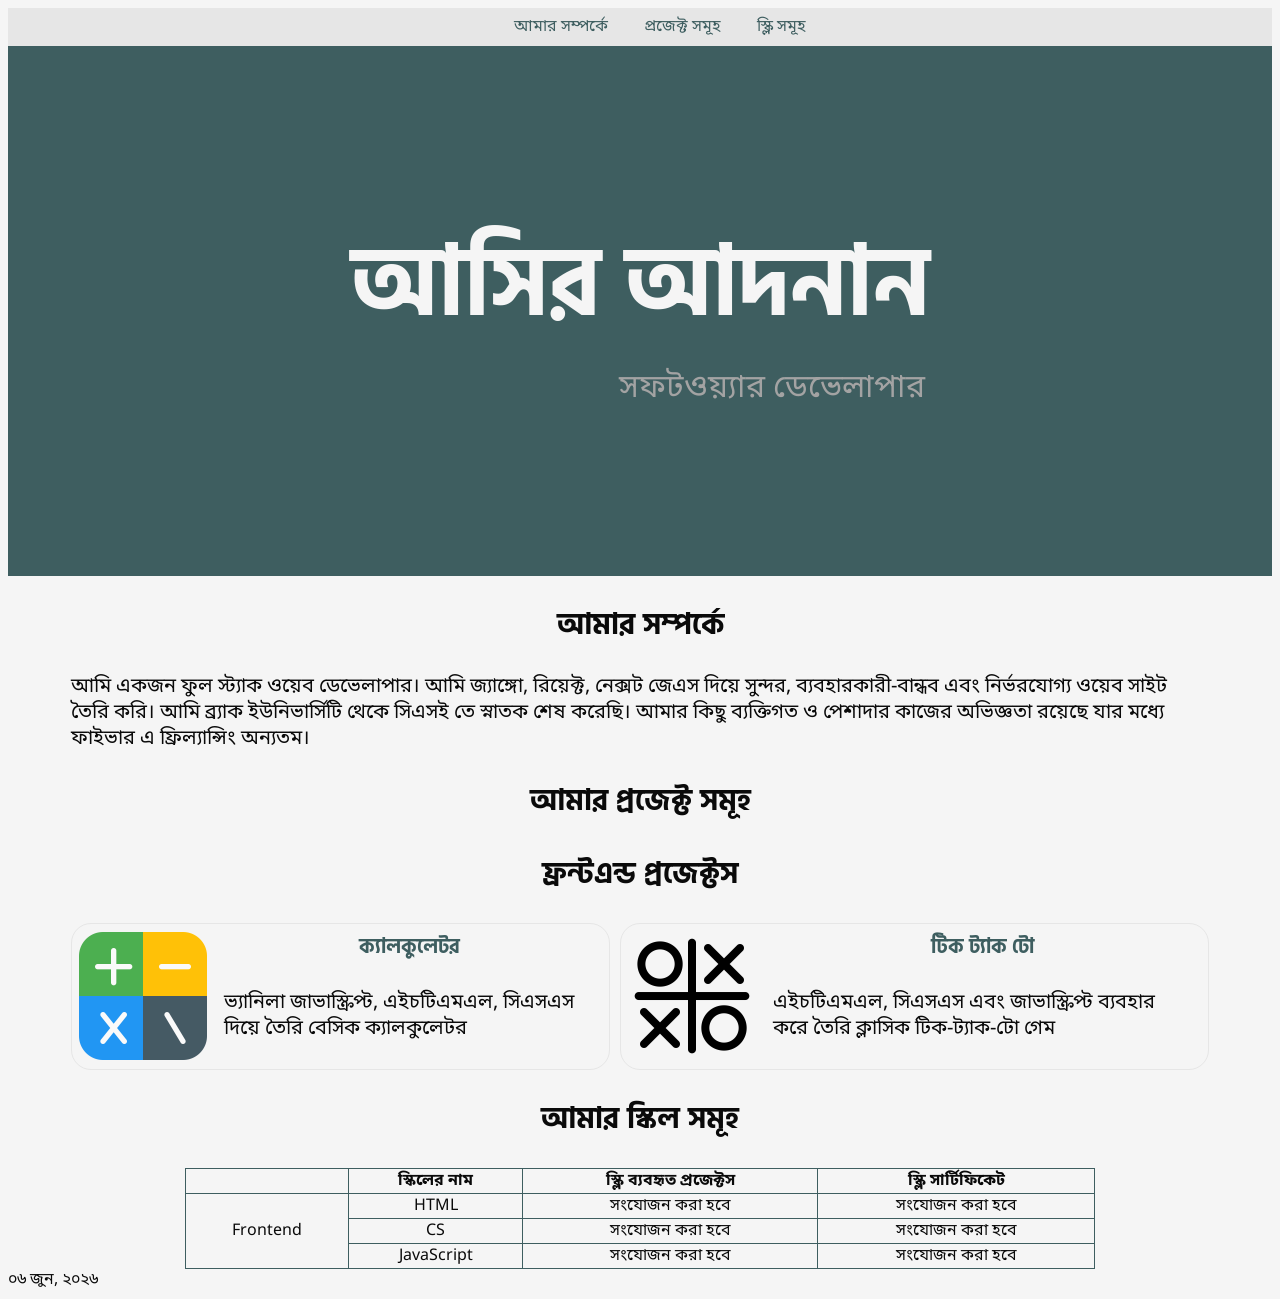
==== index.html @ ad580a31 "update navbar styles for large screens" ====
<html lang="bn-BD">

<head>
    <meta charset="UTF-8">
    <meta name="viewport" content="width=device-width, initial-scale=1.0">
    <title>আসির আদনান</title>
    <link rel="icon" type="image" href="/images/favicon.svg">
    <link rel="stylesheet" href="styles.css">
</head>

<body>
    <nav>
        <ul>
            <!-- <li><a href="personal.html">ব্যক্তিগত জীবন</a></li> -->
            <li><a href="#about">আমার সম্পর্কে</a></li>
            <li><a href="#projects">প্রজেক্ট সমূহ</a></li>
            <li><a href="#projects">স্কিল সমূহ</a></li>
            <!-- <li><a href="#projects">প্রজেক্ট সমূহ</a></li> -->
        </ul>
    </nav>
    <header class="main-header">
        <div>
            <h1>আসির আদনান</h1>
            <p>সফটওয়্যার ডেভেলাপার</p>
        </div>

    </header>

    <section id="about">
        <header>
            <H1>আমার সম্পর্কে</H1>
        </header>
        <p><span tiTLe="আসির আদনান">আমি </span> একজন ফুল স্ট্যাক ওয়েব ডেভেলাপার। আমি জ্যাঙ্গো, রিয়েক্ট, নেক্সট জেএস দিয়ে
            সুন্দর, ব্যবহারকারী-বান্ধব এবং নির্ভরযোগ্য ওয়েব সাইট তৈরি করি। আমি ব্র্যাক ইউনিভার্সিটি থেকে সিএসই তে স্নাতক
            শেষ করেছি। আমার কিছু ব্যক্তিগত ও পেশাদার কাজের অভিজ্ঞতা রয়েছে যার মধ্যে ফাইভার এ ফ্রিল্যান্সিং অন্যতম। </p>
    </section>
    <section id="projects">
        <header>
            <h1>আমার প্রজেক্ট সমূহ</h1>
        </header>
        <!-- <p>আমি এই পর্যন্ত অনেক গুলা প্রজেক্টে কাজ করেছি। যার মধ্যে কিছু ব্যসিক ফ্রন্টএন্ড প্রজেক্ট রয়েছে। <br>
            ব্যসিক ফ্রন্টএন্ড প্রজেক্ট লিস্টঃ
        <ul style="list-style-type:square">
            <li>ক্যালকুলেটর</li>
            <li>টিক টেক টো</li>
            <li>বাংলা পোর্টফোলিও (এই ওয়েবসাইট)</li>
            <li></li>
                <li></li>
        </ul>
        </p> -->
        <div>
            <h2>ফ্রন্টএন্ড প্রজেক্টস</h2>
            <div class="projects">
                <a href="https://calculator.asiradnan.com" target="_blank">
                    <div class="project">
                        <img class="project-grid-item" src="./images/projects_icons/calculator_icon.png" height="128px">
                        <h3 class="project-grid-item">ক্যালকুলেটর</h3>
                        <p class="project-grid-item">ভ্যানিলা জাভাস্ক্রিপ্ট, এইচটিএমএল, সিএসএস দিয়ে তৈরি বেসিক
                            ক্যালকুলেটর</p>
                    </div>
                </a>
                <a href="https://tictactoe.asiradnan.com/" target="_blank">
                    <div class="project">
                        <img class="project-grid-item" src="./images/projects_icons/tictactoe_icon.png" height="128px">
                        <h3 class="project-grid-item">টিক ট্যাক টো</h3>
                        <p class="project-grid-item">এইচটিএমএল, সিএসএস এবং জাভাস্ক্রিপ্ট ব্যবহার করে তৈরি ক্লাসিক
                            টিক-ট্যাক-টো গেম</p>
                    </div>
                </a>
            </div>
        </div>
    </section>
    <section id="skills">
        <header>
            <h1>আমার স্কিল সমূহ</h1>
        </header>
        <table>
            <tr>
                <th></th>
                <th>স্কিলের নাম</th>
                <th>স্কিল ব্যবহৃত প্রজেক্টস</th>
                <th>স্কিল সার্টিফিকেট</th>
            </tr>
            <tr>
                <td rowspan="3">Frontend</td>
                <td>HTML</td>
                <td>সংযোজন করা হবে</td>
                <td>সংযোজন করা হবে</td>
            </tr>
            <tr>
                <td>CS</td>
                <td>সংযোজন করা হবে</td>
                <td>সংযোজন করা হবে</td>
            </tr>
            <tr>
                <td>JavaScript</td>
                <td>সংযোজন করা হবে</td>
                <td>সংযোজন করা হবে</td>
            </tr>
        </table>
    </section>
    <footer>
        ০৬ জুন, ২০২৬
    </footer>

</body>

</html>
---- styles.css ----
@import url('https://fonts.googleapis.com/css?family=Hind+Siliguri:700|Noto+Sans+Bengali:400');

:root[data-theme="light"] {
    --text: #0a0a0a;
    --text-muted: #525252;
    --background: #f5f5f5;
    --primary: #000000;
    --secondary: #e6e6e6;
    --accent: #d1d1d1;
}

:root[data-theme="dark"] {
    --text: #f5f5f5;
    --text-muted: #a3a3a3;
    --background: #0a0a0a;
    --primary: #ffffff;
    --secondary: #1a1a1a;
    --accent: #2e2e2e;
}

:root {
    --text: #0a0a0a;
    --background: #f5f5f5;
    --primary: #3e5e60;
    --secondary: #e6e6e6;
    --accent: #d1d1d1;
    --text-muted: #a3a3a3;
}



body {
    background-color: var(--background);
    color: var(--text);
    font-family: 'Noto Sans Bengali';
    font-weight: 400;
}

nav {
    position: sticky;
    top: 0;
    background-color: var(--secondary);
}

nav ul {
    display: flex;
    justify-content: center;
    align-items: center;
    column-gap: 20px;
    margin: 0;
}

nav li {
    list-style-type: none;
    margin: 8px;
}

nav a {
    color: var(--primary);
    text-decoration: none;
}

.main-header {
    background-color: var(--primary);
    min-height: 60%;
    display: flex;
    flex-direction: column;
    justify-content: center;
    align-items: center;
    margin: 0;
}

.main-header h1 {
    font-size: 600%;
    padding: 0;
    margin: 0;
    color: var(--background);
}

.main-header p {
    font-size: 200%;
    margin: 5px;
    color: var(--text-muted);
    text-align: end;
}

h1,
h2,
h3,
h4,
h5,
h6 {
    color: var(--text);
    font-family: 'Hind Siliguri';
    font-weight: 700;
    text-align: center;
}

section {
    margin: auto;
    width: 90%;
    font-size: 125%;
}

@media screen and (max-width: 576px) {
    .projects {
        display: flex;
        flex-flow: column wrap;
    }
}

.projects {
    display: flex;
    gap: 10px;
}

.projects a {
    text-decoration: none;
    color: var(--text);
}

.project {
    display: grid;
    grid-template-columns: 132px auto;
    grid-template-rows: 34px 96px;
    gap: 5px;
    border: 1px solid var(--secondary);
    border-radius: 20px;
    padding: 5px;
}

.project p {
    padding: 10px;
}

.project img {
    grid-row: 1/3;

}

.project h3 {
    font-size: 100%;
    align-self: end;
    color: var(--primary);
}

.project-grid-item {
    background-color: var(--background);
    place-self: center;
    margin: 0;
}

td,
th {
    text-align: center;
    border: 1px solid var(--primary);

}

table {
    border-collapse: collapse;
    width: 80%;
    margin: auto;
}
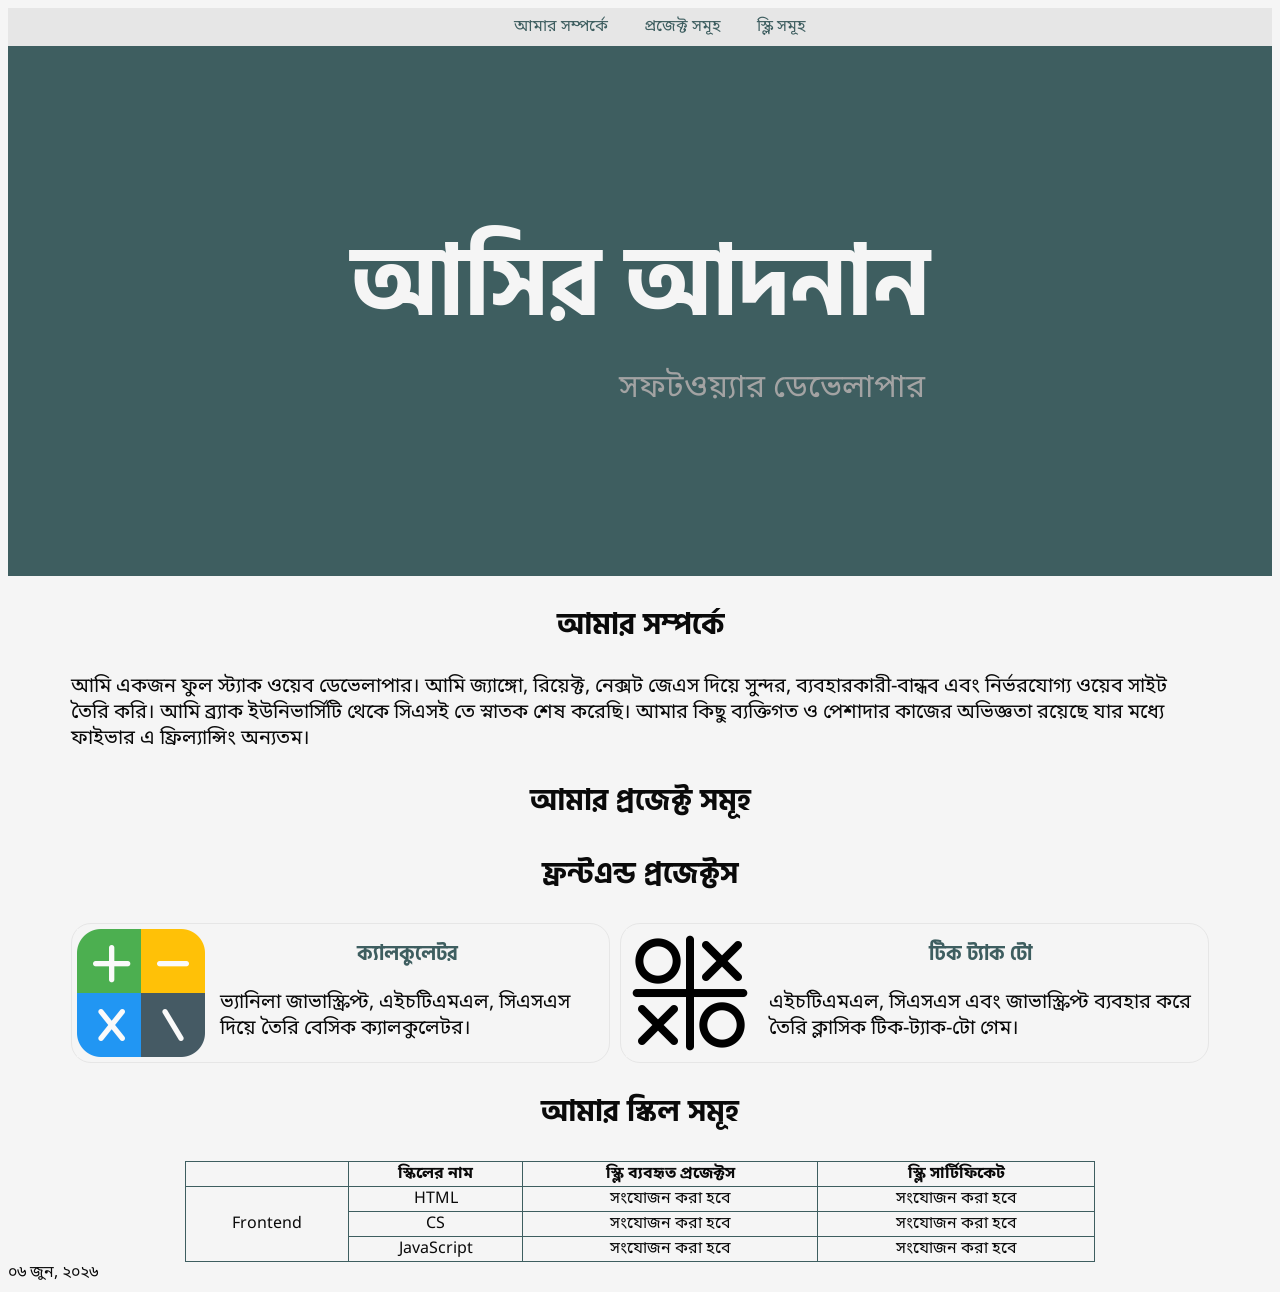
==== commit eb84a1f4: "implement hamburger menu for mobile and change slight css in project card" ====
--- a/index.html
+++ b/index.html
@@ -10,7 +10,8 @@
 
 <body>
     <nav>
-        <ul>
+        <img id="hamburger" src="./images/icons/hamburger.png">
+        <ul id="nav-ul">
             <!-- <li><a href="personal.html">ব্যক্তিগত জীবন</a></li> -->
             <li><a href="#about">আমার সম্পর্কে</a></li>
             <li><a href="#projects">প্রজেক্ট সমূহ</a></li>
@@ -53,18 +54,18 @@
             <div class="projects">
                 <a href="https://calculator.asiradnan.com" target="_blank">
                     <div class="project">
-                        <img class="project-grid-item" src="./images/projects_icons/calculator_icon.png" height="128px">
+                        <img class="project-grid-item" src="./images/projects_icons/calculator_icon.png">
                         <h3 class="project-grid-item">ক্যালকুলেটর</h3>
                         <p class="project-grid-item">ভ্যানিলা জাভাস্ক্রিপ্ট, এইচটিএমএল, সিএসএস দিয়ে তৈরি বেসিক
-                            ক্যালকুলেটর</p>
+                            ক্যালকুলেটর।</p>
                     </div>
                 </a>
                 <a href="https://tictactoe.asiradnan.com/" target="_blank">
                     <div class="project">
-                        <img class="project-grid-item" src="./images/projects_icons/tictactoe_icon.png" height="128px">
+                        <img class="project-grid-item" src="./images/projects_icons/tictactoe_icon.png">
                         <h3 class="project-grid-item">টিক ট্যাক টো</h3>
                         <p class="project-grid-item">এইচটিএমএল, সিএসএস এবং জাভাস্ক্রিপ্ট ব্যবহার করে তৈরি ক্লাসিক
-                            টিক-ট্যাক-টো গেম</p>
+                            টিক-ট্যাক-টো গেম।</p>
                     </div>
                 </a>
             </div>
@@ -104,5 +105,8 @@
     </footer>
 
 </body>
+<script src="index.js">
+
+</script>
 
 </html>
--- a/styles.css
+++ b/styles.css
@@ -36,10 +36,8 @@
     font-weight: 400;
 }
 
-nav {
-    position: sticky;
-    top: 0;
-    background-color: var(--secondary);
+nav img {
+    display: none;
 }
 
 nav ul {
@@ -49,6 +47,42 @@
     column-gap: 20px;
     margin: 0;
 }
+
+@media screen and (max-width: 576px) {
+    nav {
+        display: flex;
+        flex-direction: column;
+    }
+
+    nav img {
+        display: block;
+        align-self: flex-end;
+        height: 24px;
+        margin: 5px;
+    }
+
+    nav ul {
+        display: none;
+    }
+
+    nav ul.show-menu {
+        display: block;
+        padding: 10px;
+        padding-left: 0;
+        background-color: var(--accent);
+        position: absolute;
+        top: 34;
+        right: 0;
+        left: 0;
+    }
+}
+
+nav {
+    position: sticky;
+    top: 0;
+    background-color: var(--secondary);
+}
+
 
 nav li {
     list-style-type: none;
@@ -121,8 +155,8 @@
 
 .project {
     display: grid;
-    grid-template-columns: 132px auto;
-    grid-template-rows: 34px 96px;
+    grid-template-columns: auto auto;
+    grid-template-rows: auto auto;
     gap: 5px;
     border: 1px solid var(--secondary);
     border-radius: 20px;
@@ -133,9 +167,16 @@
     padding: 10px;
 }
 
+@media screen and (max-width: 576px) {
+    .project p {
+        /* padding: 5px; */
+        font-size: 80%;
+    }
+}
+
 .project img {
     grid-row: 1/3;
-
+    height: 128px;
 }
 
 .project h3 {
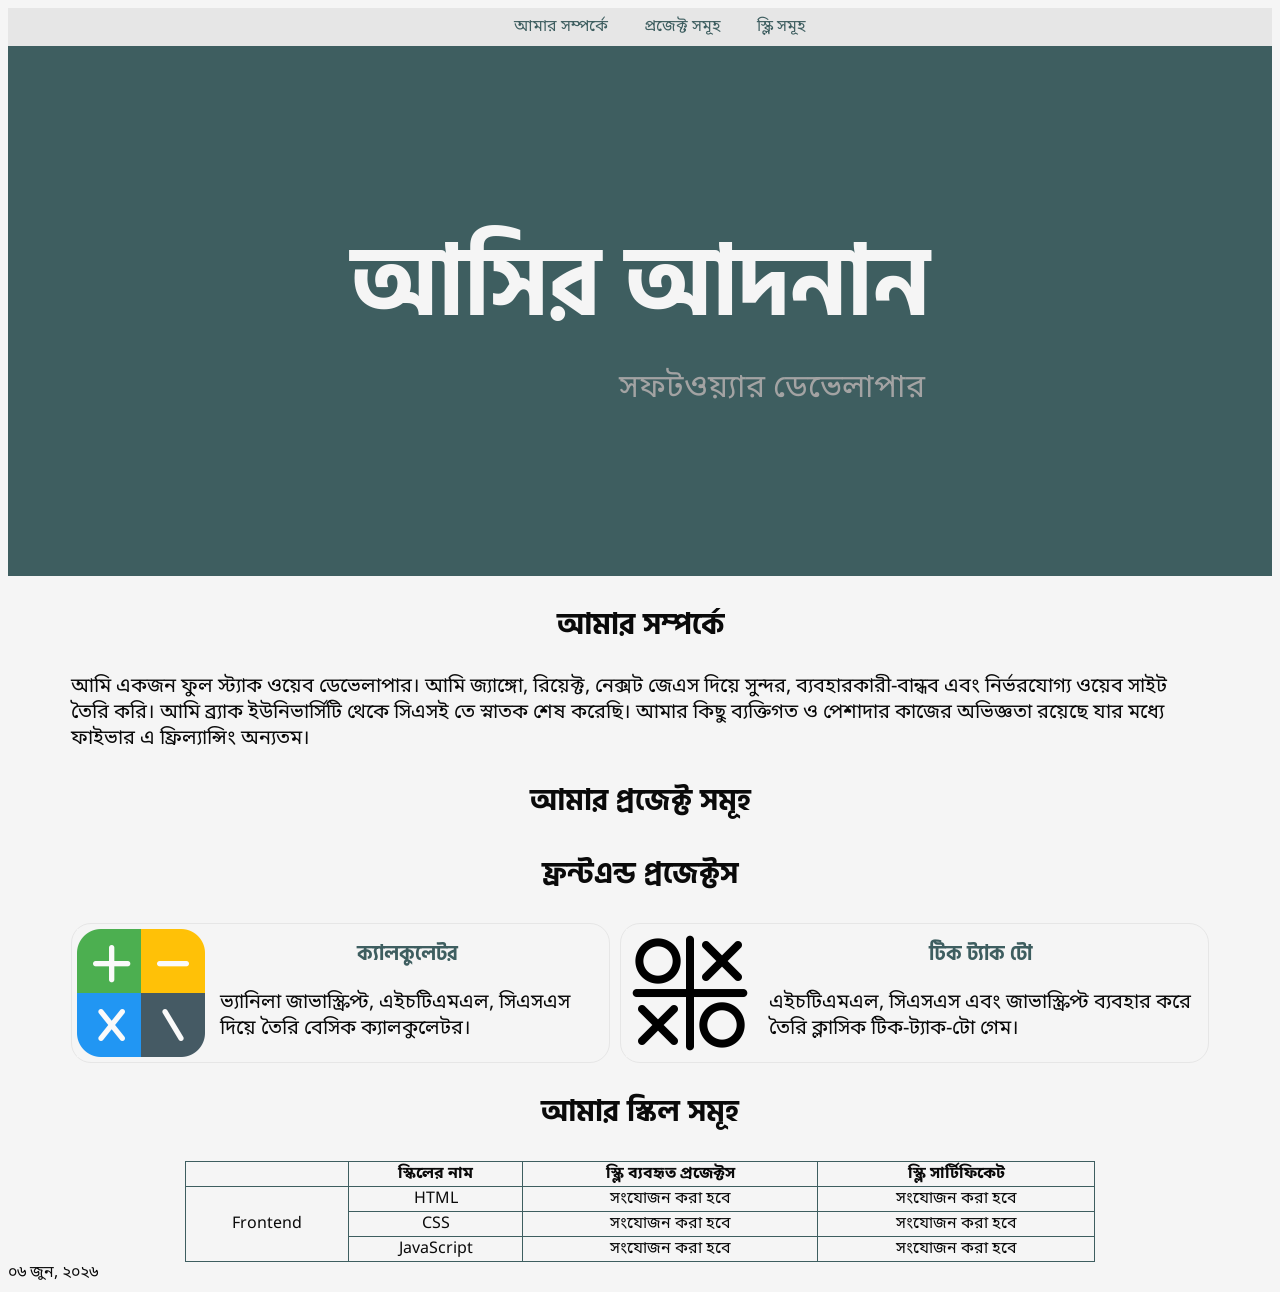
==== commit 0faed93b: "implement dynamic projects list" ====
--- a/index.html
+++ b/index.html
@@ -39,35 +39,10 @@
         <header>
             <h1>আমার প্রজেক্ট সমূহ</h1>
         </header>
-        <!-- <p>আমি এই পর্যন্ত অনেক গুলা প্রজেক্টে কাজ করেছি। যার মধ্যে কিছু ব্যসিক ফ্রন্টএন্ড প্রজেক্ট রয়েছে। <br>
-            ব্যসিক ফ্রন্টএন্ড প্রজেক্ট লিস্টঃ
-        <ul style="list-style-type:square">
-            <li>ক্যালকুলেটর</li>
-            <li>টিক টেক টো</li>
-            <li>বাংলা পোর্টফোলিও (এই ওয়েবসাইট)</li>
-            <li></li>
-                <li></li>
-        </ul>
-        </p> -->
         <div>
             <h2>ফ্রন্টএন্ড প্রজেক্টস</h2>
-            <div class="projects">
-                <a href="https://calculator.asiradnan.com" target="_blank">
-                    <div class="project">
-                        <img class="project-grid-item" src="./images/projects_icons/calculator_icon.png">
-                        <h3 class="project-grid-item">ক্যালকুলেটর</h3>
-                        <p class="project-grid-item">ভ্যানিলা জাভাস্ক্রিপ্ট, এইচটিএমএল, সিএসএস দিয়ে তৈরি বেসিক
-                            ক্যালকুলেটর।</p>
-                    </div>
-                </a>
-                <a href="https://tictactoe.asiradnan.com/" target="_blank">
-                    <div class="project">
-                        <img class="project-grid-item" src="./images/projects_icons/tictactoe_icon.png">
-                        <h3 class="project-grid-item">টিক ট্যাক টো</h3>
-                        <p class="project-grid-item">এইচটিএমএল, সিএসএস এবং জাভাস্ক্রিপ্ট ব্যবহার করে তৈরি ক্লাসিক
-                            টিক-ট্যাক-টো গেম।</p>
-                    </div>
-                </a>
+            <div class="projects" id="frontend-projects">
+            
             </div>
         </div>
     </section>
@@ -89,7 +64,7 @@
                 <td>সংযোজন করা হবে</td>
             </tr>
             <tr>
-                <td>CS</td>
+                <td>CSS</td>
                 <td>সংযোজন করা হবে</td>
                 <td>সংযোজন করা হবে</td>
             </tr>
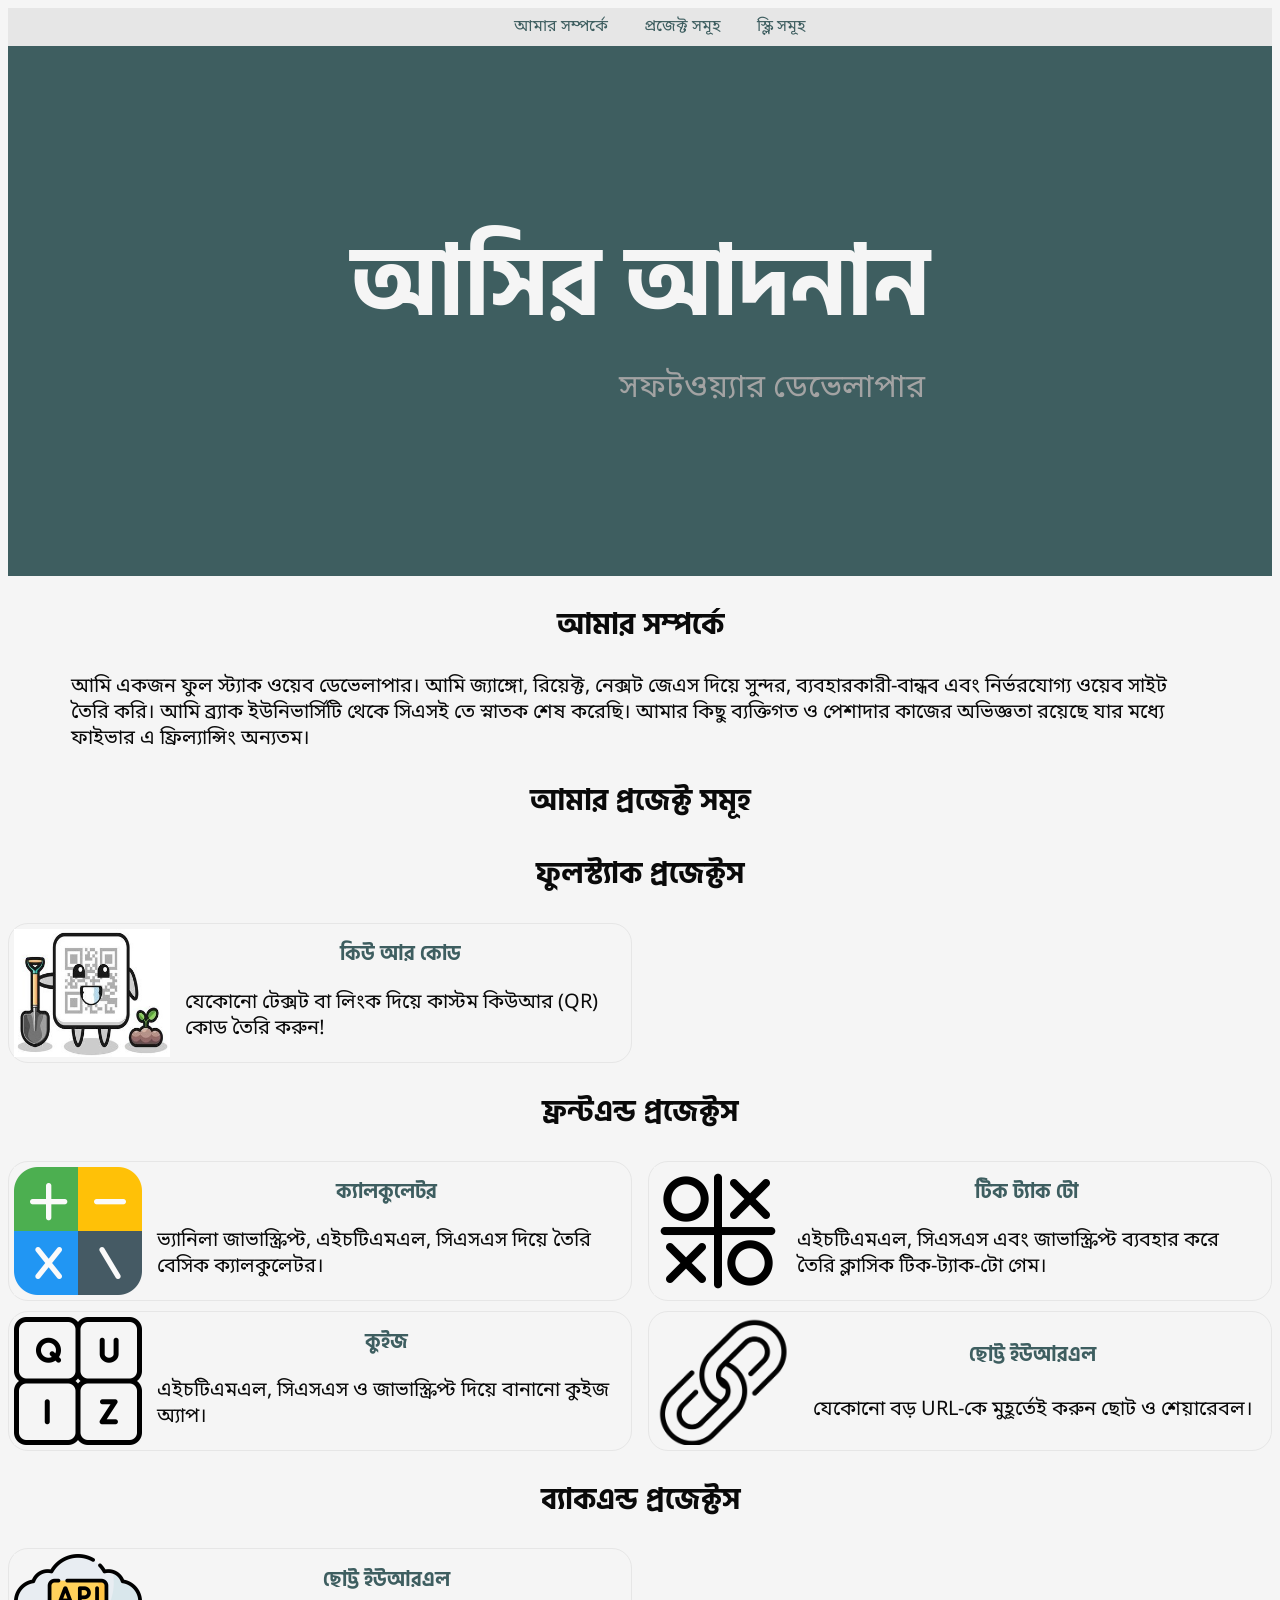
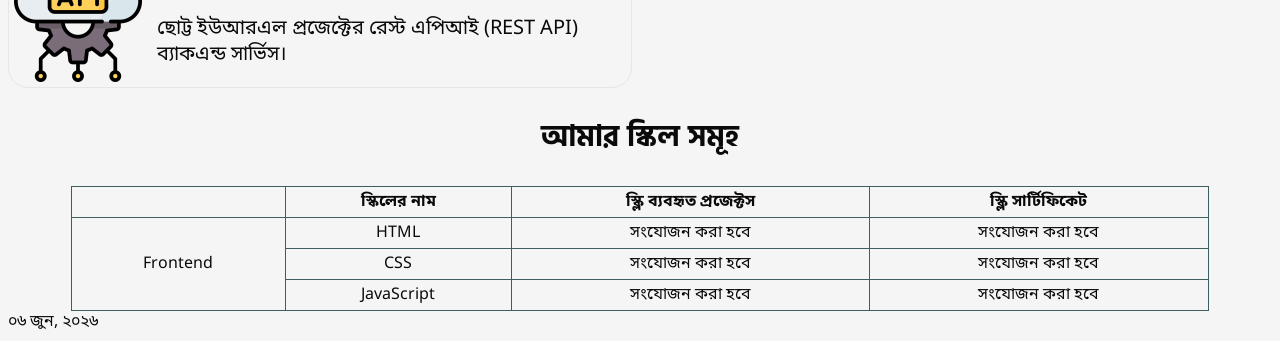
==== commit e520e17c: "add fullstack and backend sections and new function to get rid of redundant code" ====
--- a/index.html
+++ b/index.html
@@ -40,8 +40,16 @@
             <h1>আমার প্রজেক্ট সমূহ</h1>
         </header>
         <div>
+            <h2>ফুলস্ট্যাক প্রজেক্টস</h2>
+            <div class="projects" id="fullstack-projects">
+            
+            </div>
             <h2>ফ্রন্টএন্ড প্রজেক্টস</h2>
             <div class="projects" id="frontend-projects">
+            
+            </div>
+            <h2>ব্যাকএন্ড প্রজেক্টস</h2>
+            <div class="projects" id="backend-projects">
             
             </div>
         </div>
--- a/styles.css
+++ b/styles.css
@@ -48,34 +48,6 @@
     margin: 0;
 }
 
-@media screen and (max-width: 576px) {
-    nav {
-        display: flex;
-        flex-direction: column;
-    }
-
-    nav img {
-        display: block;
-        align-self: flex-end;
-        height: 24px;
-        margin: 5px;
-    }
-
-    nav ul {
-        display: none;
-    }
-
-    nav ul.show-menu {
-        display: block;
-        padding: 10px;
-        padding-left: 0;
-        background-color: var(--accent);
-        position: absolute;
-        top: 34;
-        right: 0;
-        left: 0;
-    }
-}
 
 nav {
     position: sticky;
@@ -135,23 +107,20 @@
     width: 90%;
     font-size: 125%;
 }
-
-@media screen and (max-width: 576px) {
-    .projects {
-        display: flex;
-        flex-flow: column wrap;
-    }
-}
-
+#projects{
+    width: 100%;
+}
 .projects {
     display: flex;
+    flex-wrap: wrap;
     gap: 10px;
-}
-
-.projects a {
+    justify-content: space-between;
+}
+
+/* .projects a {
     text-decoration: none;
     color: var(--text);
-}
+} */
 
 .project {
     display: grid;
@@ -161,18 +130,14 @@
     border: 1px solid var(--secondary);
     border-radius: 20px;
     padding: 5px;
+    cursor: pointer;
+    flex-basis: calc(50% - 20px);
 }
 
 .project p {
     padding: 10px;
 }
 
-@media screen and (max-width: 576px) {
-    .project p {
-        /* padding: 5px; */
-        font-size: 80%;
-    }
-}
 
 .project img {
     grid-row: 1/3;
@@ -195,11 +160,51 @@
 th {
     text-align: center;
     border: 1px solid var(--primary);
-
-}
+    padding: 4px 8px 4px 8px;
+
+}   
 
 table {
     border-collapse: collapse;
-    width: 80%;
+    width: 100%;
     margin: auto;
+}
+
+@media screen and (max-width: 576px) {
+    nav {
+        display: flex;
+        flex-direction: column;
+    }
+
+    nav img {
+        display: block;
+        align-self: flex-end;
+        height: 24px;
+        margin: 5px;
+    }
+
+    nav ul {
+        display: none;
+    }
+
+    nav ul.show-menu {
+        display: block;
+        padding: 10px;
+        padding-left: 0;
+        background-color: var(--accent);
+        position: absolute;
+        top: 34;
+        right: 0;
+        left: 0;
+    }
+
+    .project p {
+        /* padding: 5px; */
+        font-size: 80%;
+    }
+
+    .projects {
+        display: flex;
+        flex-flow: column wrap;
+    }
 }
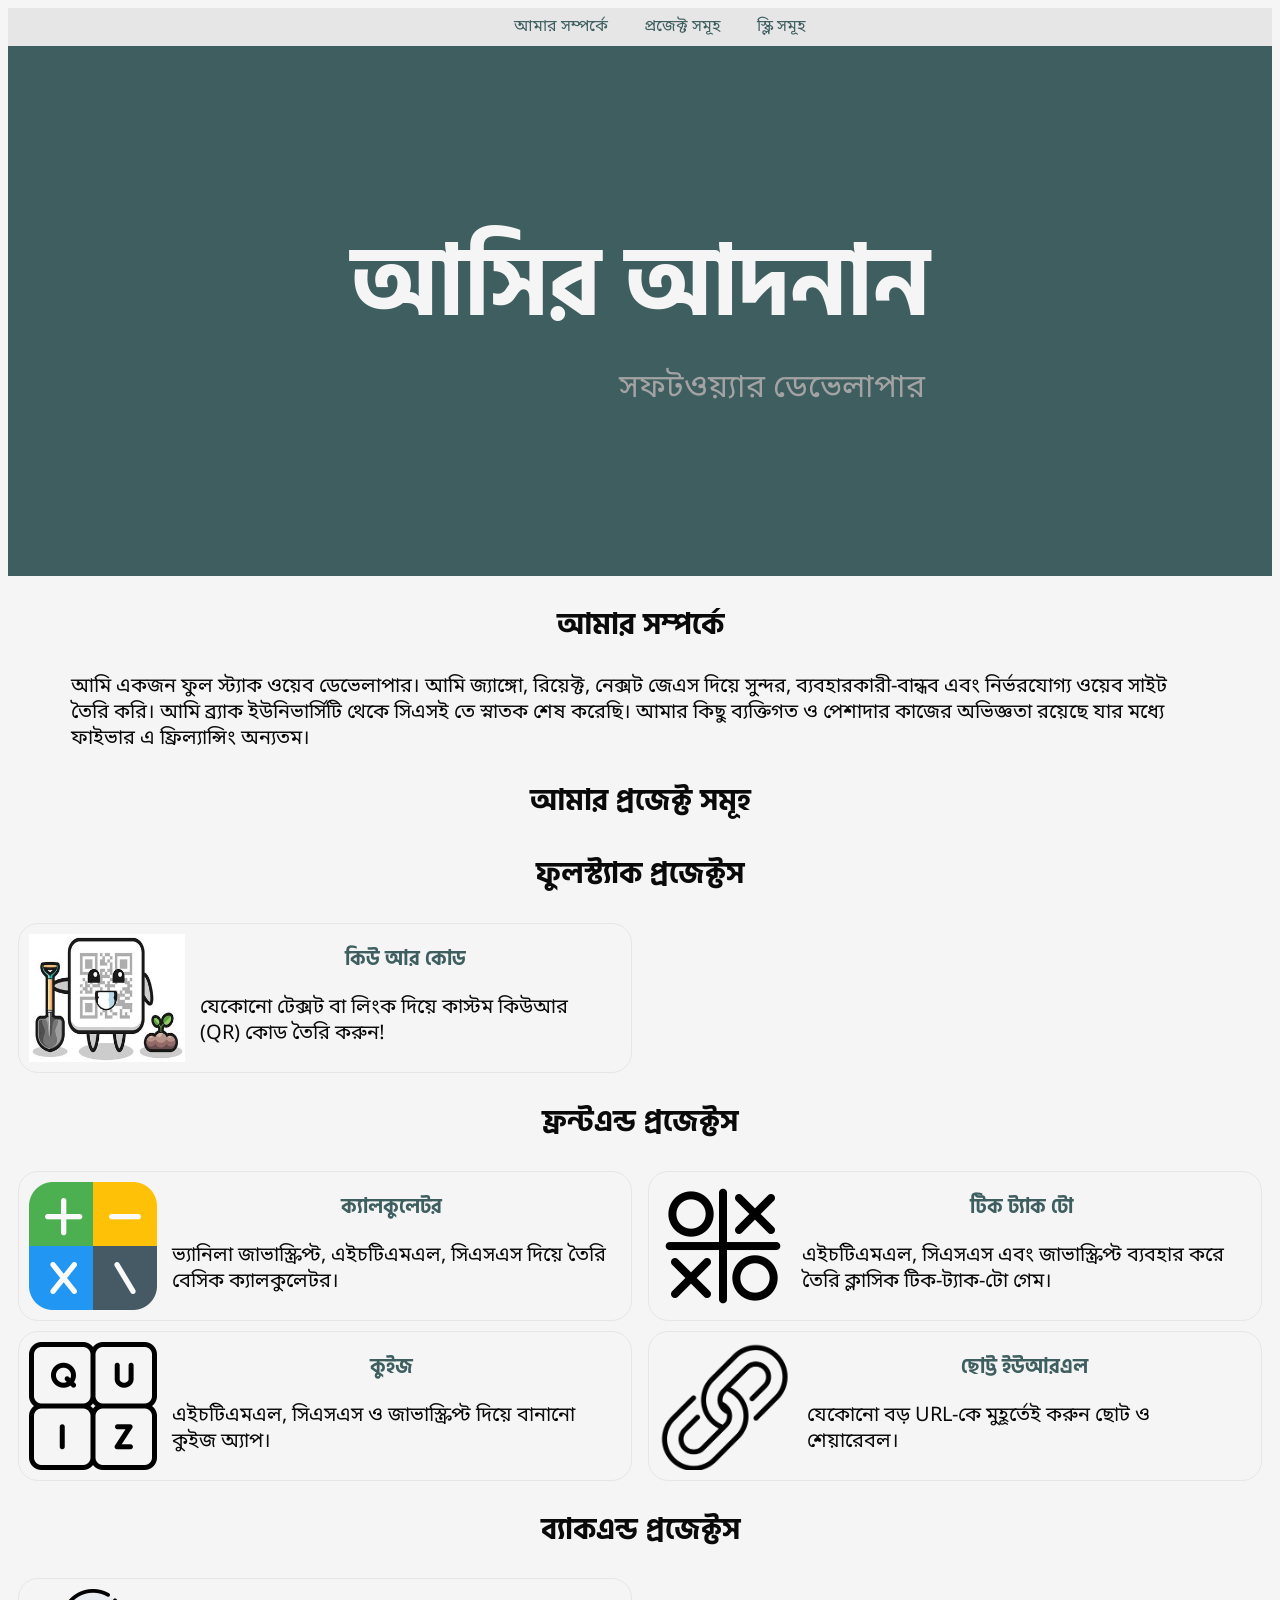
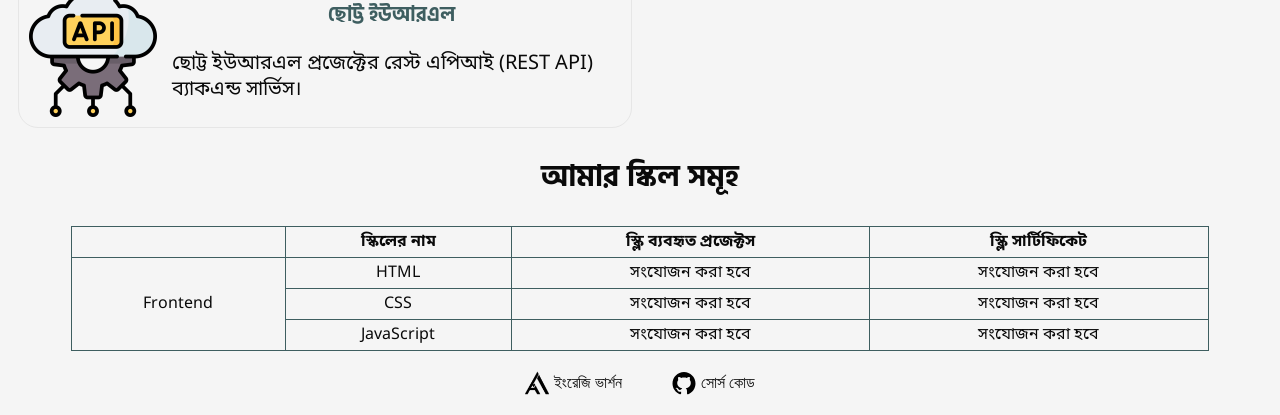
==== commit 58f90335: "add margin in projects section and add footer" ====
--- a/index.html
+++ b/index.html
@@ -9,82 +9,100 @@
 </head>
 
 <body>
-    <nav>
-        <img id="hamburger" src="./images/icons/hamburger.png">
-        <ul id="nav-ul">
-            <!-- <li><a href="personal.html">ব্যক্তিগত জীবন</a></li> -->
-            <li><a href="#about">আমার সম্পর্কে</a></li>
-            <li><a href="#projects">প্রজেক্ট সমূহ</a></li>
-            <li><a href="#projects">স্কিল সমূহ</a></li>
-            <!-- <li><a href="#projects">প্রজেক্ট সমূহ</a></li> -->
-        </ul>
-    </nav>
-    <header class="main-header">
-        <div>
-            <h1>আসির আদনান</h1>
-            <p>সফটওয়্যার ডেভেলাপার</p>
-        </div>
+    <main>
+        <nav>
+            <img id="hamburger" src="./images/icons/hamburger.png">
+            <ul id="nav-ul">
+                <!-- <li><a href="personal.html">ব্যক্তিগত জীবন</a></li> -->
+                <li><a href="#about">আমার সম্পর্কে</a></li>
+                <li><a href="#projects">প্রজেক্ট সমূহ</a></li>
+                <li><a href="#projects">স্কিল সমূহ</a></li>
+                <!-- <li><a href="#projects">প্রজেক্ট সমূহ</a></li> -->
+            </ul>
+        </nav>
+        <header class="main-header">
+            <div>
+                <h1>আসির আদনান</h1>
+                <p>সফটওয়্যার ডেভেলাপার</p>
+            </div>
 
-    </header>
+        </header>
 
-    <section id="about">
-        <header>
-            <H1>আমার সম্পর্কে</H1>
-        </header>
-        <p><span tiTLe="আসির আদনান">আমি </span> একজন ফুল স্ট্যাক ওয়েব ডেভেলাপার। আমি জ্যাঙ্গো, রিয়েক্ট, নেক্সট জেএস দিয়ে
-            সুন্দর, ব্যবহারকারী-বান্ধব এবং নির্ভরযোগ্য ওয়েব সাইট তৈরি করি। আমি ব্র্যাক ইউনিভার্সিটি থেকে সিএসই তে স্নাতক
-            শেষ করেছি। আমার কিছু ব্যক্তিগত ও পেশাদার কাজের অভিজ্ঞতা রয়েছে যার মধ্যে ফাইভার এ ফ্রিল্যান্সিং অন্যতম। </p>
-    </section>
-    <section id="projects">
-        <header>
-            <h1>আমার প্রজেক্ট সমূহ</h1>
-        </header>
-        <div>
-            <h2>ফুলস্ট্যাক প্রজেক্টস</h2>
-            <div class="projects" id="fullstack-projects">
-            
+        <section id="about">
+            <header>
+                <H1>আমার সম্পর্কে</H1>
+            </header>
+            <p><span tiTLe="আসির আদনান">আমি </span> একজন ফুল স্ট্যাক ওয়েব ডেভেলাপার। আমি জ্যাঙ্গো, রিয়েক্ট, নেক্সট জেএস
+                দিয়ে
+                সুন্দর, ব্যবহারকারী-বান্ধব এবং নির্ভরযোগ্য ওয়েব সাইট তৈরি করি। আমি ব্র্যাক ইউনিভার্সিটি থেকে সিএসই তে
+                স্নাতক
+                শেষ করেছি। আমার কিছু ব্যক্তিগত ও পেশাদার কাজের অভিজ্ঞতা রয়েছে যার মধ্যে ফাইভার এ ফ্রিল্যান্সিং অন্যতম।
+            </p>
+        </section>
+        <section id="projects">
+            <header>
+                <h1>আমার প্রজেক্ট সমূহ</h1>
+            </header>
+            <div>
+                <h2>ফুলস্ট্যাক প্রজেক্টস</h2>
+                <div class="projects" id="fullstack-projects">
+
+                </div>
+                <h2>ফ্রন্টএন্ড প্রজেক্টস</h2>
+                <div class="projects" id="frontend-projects">
+
+                </div>
+                <h2>ব্যাকএন্ড প্রজেক্টস</h2>
+                <div class="projects" id="backend-projects">
+
+                </div>
             </div>
-            <h2>ফ্রন্টএন্ড প্রজেক্টস</h2>
-            <div class="projects" id="frontend-projects">
-            
-            </div>
-            <h2>ব্যাকএন্ড প্রজেক্টস</h2>
-            <div class="projects" id="backend-projects">
-            
-            </div>
-        </div>
-    </section>
-    <section id="skills">
-        <header>
-            <h1>আমার স্কিল সমূহ</h1>
-        </header>
-        <table>
-            <tr>
-                <th></th>
-                <th>স্কিলের নাম</th>
-                <th>স্কিল ব্যবহৃত প্রজেক্টস</th>
-                <th>স্কিল সার্টিফিকেট</th>
-            </tr>
-            <tr>
-                <td rowspan="3">Frontend</td>
-                <td>HTML</td>
-                <td>সংযোজন করা হবে</td>
-                <td>সংযোজন করা হবে</td>
-            </tr>
-            <tr>
-                <td>CSS</td>
-                <td>সংযোজন করা হবে</td>
-                <td>সংযোজন করা হবে</td>
-            </tr>
-            <tr>
-                <td>JavaScript</td>
-                <td>সংযোজন করা হবে</td>
-                <td>সংযোজন করা হবে</td>
-            </tr>
-        </table>
-    </section>
+        </section>
+        <section id="skills">
+            <header>
+                <h1>আমার স্কিল সমূহ</h1>
+            </header>
+            <table>
+                <tr>
+                    <th></th>
+                    <th>স্কিলের নাম</th>
+                    <th>স্কিল ব্যবহৃত প্রজেক্টস</th>
+                    <th>স্কিল সার্টিফিকেট</th>
+                </tr>
+                <tr>
+                    <td rowspan="3">Frontend</td>
+                    <td>HTML</td>
+                    <td>সংযোজন করা হবে</td>
+                    <td>সংযোজন করা হবে</td>
+                </tr>
+                <tr>
+                    <td>CSS</td>
+                    <td>সংযোজন করা হবে</td>
+                    <td>সংযোজন করা হবে</td>
+                </tr>
+                <tr>
+                    <td>JavaScript</td>
+                    <td>সংযোজন করা হবে</td>
+                    <td>সংযোজন করা হবে</td>
+                </tr>
+            </table>
+        </section>
+    </main>
+
     <footer>
-        ০৬ জুন, ২০২৬
+        <a class="footer-left" href="https://asiradnan.com" target="_blank"><img
+                src="./images/icons/english_favicon.ico" height="24px" width="24px">
+            <span>ইংরেজি ভার্শন</span></a>
+        <a class="footer-right" href="https://github.com/asiradnan/bangla-portfolio" target="_blank">
+            <svg data-component="Octicon" aria-hidden="true" focusable="false" class="octicon octicon-mark-github"
+                viewBox="0 0 24 24" width="24" height="24" fill="black" display="inline-block" overflow="visible">
+                <path
+                    d="M10.226 17.284c-2.965-.36-5.054-2.493-5.054-5.256 0-1.123.404-2.336 1.078-3.144-.292-.741-.247-2.314.09-2.965.898-.112 2.111.36 2.83 1.01.853-.269 1.752-.404 2.853-.404 1.1 0 1.999.135 2.807.382.696-.629 1.932-1.1 2.83-.988.315.606.36 2.179.067 2.942.72.854 1.101 2 1.101 3.167 0 2.763-2.089 4.852-5.098 5.234.763.494 1.28 1.572 1.28 2.807v2.336c0 .674.561 1.056 1.235.786 4.066-1.55 7.255-5.615 7.255-10.646C23.5 6.188 18.334 1 11.978 1 5.62 1 .5 6.188.5 12.545c0 4.986 3.167 9.12 7.435 10.669.606.225 1.19-.18 1.19-.786V20.63a2.9 2.9 0 0 1-1.078.224c-1.483 0-2.359-.808-2.987-2.313-.247-.607-.517-.966-1.034-1.033-.27-.023-.359-.135-.359-.27 0-.27.45-.471.898-.471.652 0 1.213.404 1.797 1.235.45.651.921.943 1.483.943.561 0 .92-.202 1.437-.719.382-.381.674-.718.944-.943">
+                </path>
+            </svg>
+            <span>সোর্স কোড</span>
+
+        </a>
     </footer>
 
 </body>
--- a/styles.css
+++ b/styles.css
@@ -34,6 +34,8 @@
     color: var(--text);
     font-family: 'Noto Sans Bengali';
     font-weight: 400;
+    /* display: grid;
+    grid-template-rows: auto 20px; */
 }
 
 nav img {
@@ -108,7 +110,8 @@
     font-size: 125%;
 }
 #projects{
-    width: 100%;
+    width: calc(100% - 20px);
+    margin: 0 10px 0 10px;
 }
 .projects {
     display: flex;
@@ -131,7 +134,8 @@
     border-radius: 20px;
     padding: 5px;
     cursor: pointer;
-    flex-basis: calc(50% - 20px);
+    flex-basis: calc(50% - 30px);
+    padding: 10px;
 }
 
 .project p {
@@ -168,6 +172,41 @@
     border-collapse: collapse;
     width: 100%;
     margin: auto;
+}
+
+footer {
+    margin: 20px 0 20px 0;
+    width: 100%;
+    display: grid;
+    grid-template-columns: auto auto;
+    align-items: center;
+    font-family: 'DM Sans';
+}
+
+footer a {
+    height: 24px;
+    display: grid;
+    grid-template-rows: auto;
+    grid-template-columns: auto auto;
+    align-content: center;
+    justify-content: center;
+    align-items: center;
+    text-decoration: none;
+    color: #0a0a0a;
+}
+
+.footer-left {
+    justify-self: end;
+    margin-right: 25px;
+}
+
+.footer-right {
+    justify-self: start;
+    margin-left: 25px;
+}
+
+footer a span {
+    margin-left: 5px;
 }
 
 @media screen and (max-width: 576px) {
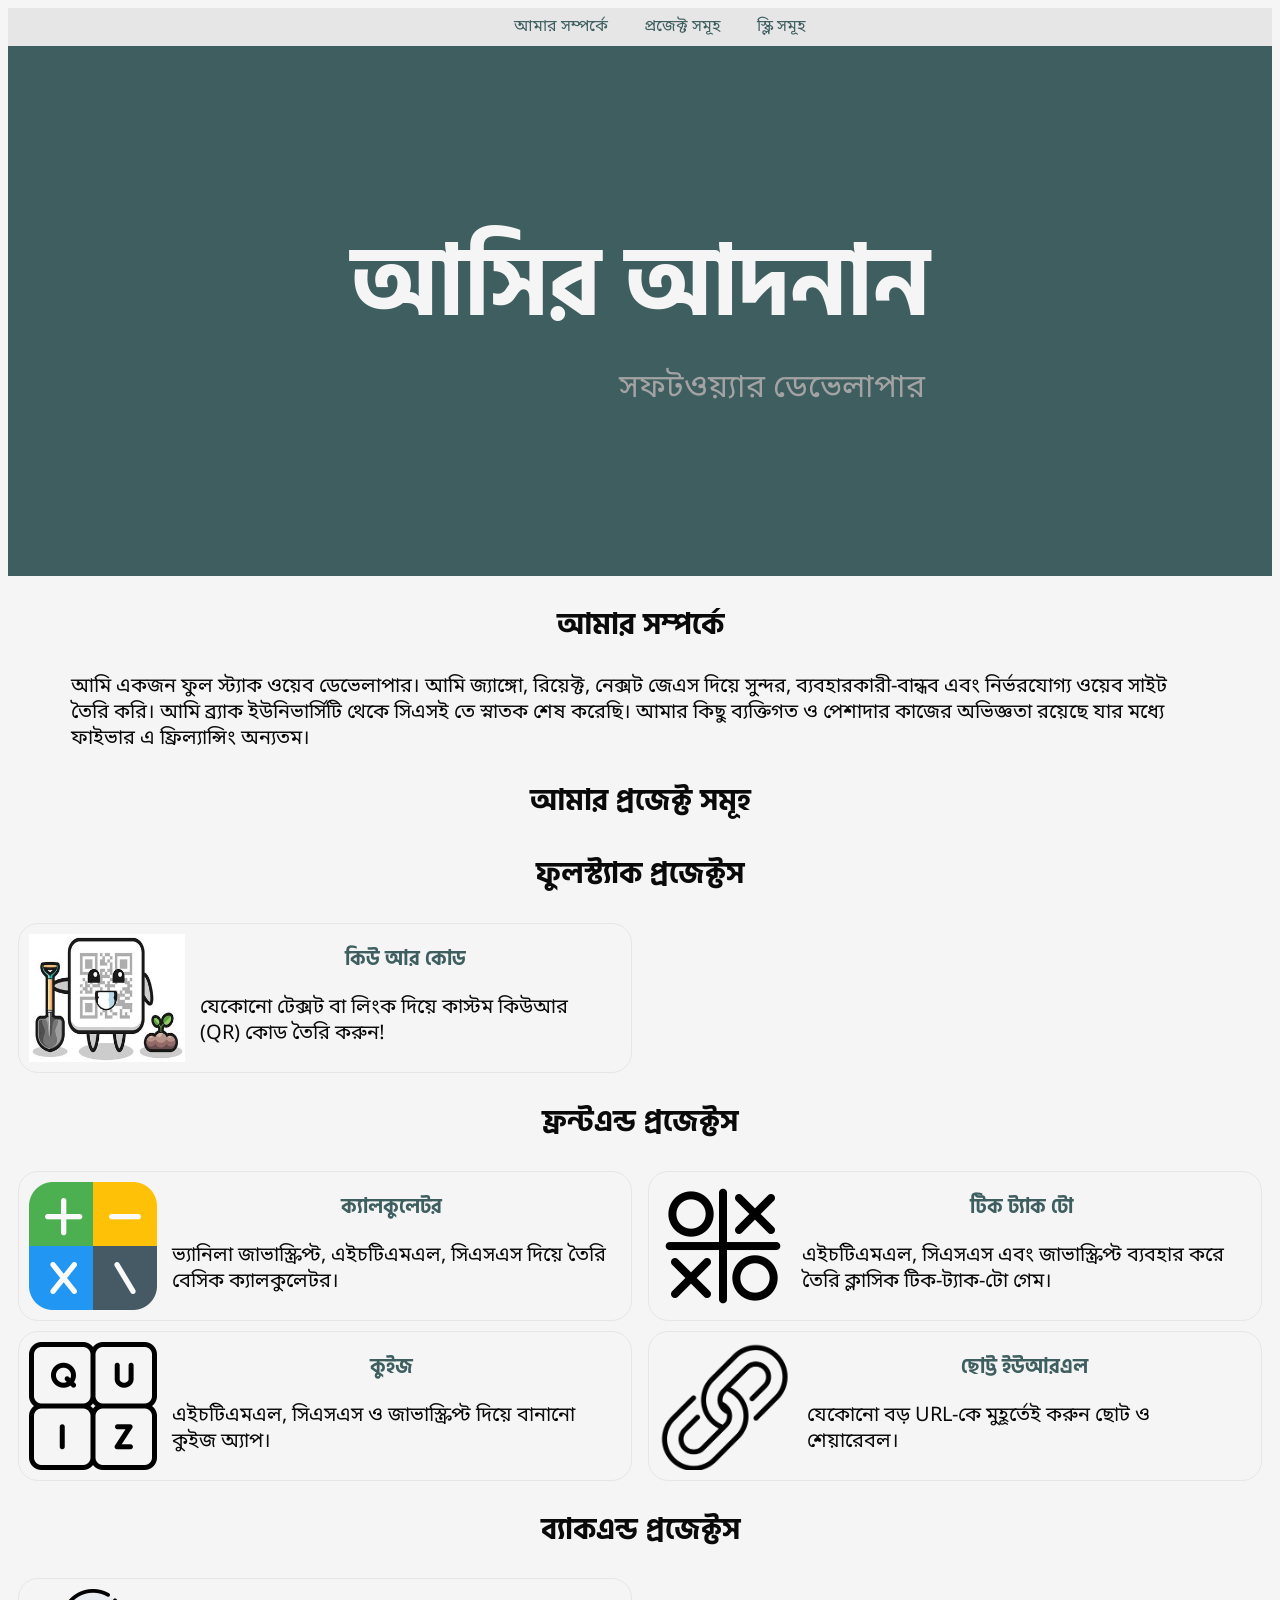
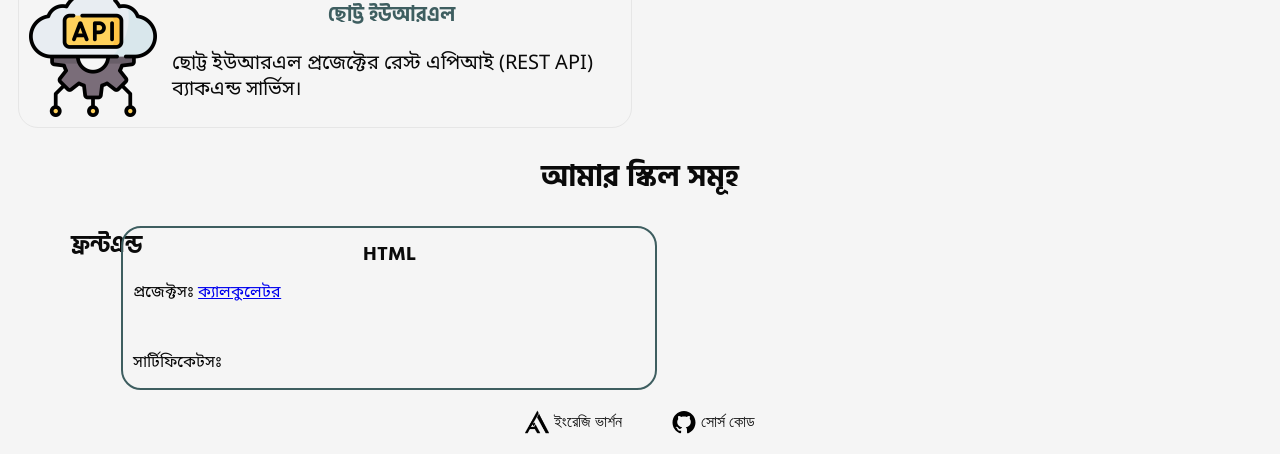
==== commit a676ea08: "add skill card instead of table" ====
--- a/index.html
+++ b/index.html
@@ -62,7 +62,7 @@
             <header>
                 <h1>আমার স্কিল সমূহ</h1>
             </header>
-            <table>
+            <!-- <table>
                 <tr>
                     <th></th>
                     <th>স্কিলের নাম</th>
@@ -85,7 +85,15 @@
                     <td>সংযোজন করা হবে</td>
                     <td>সংযোজন করা হবে</td>
                 </tr>
-            </table>
+            </table> -->
+            <div class="skillsDiv">
+                <h3>ফ্রন্টএন্ড</h3>
+                <div class="skillCard">
+                    <h4>HTML</h4>
+                    <p>প্রজেক্টসঃ <a href="https://calculator.asiradnan.com/" target="_blank">ক্যালকুলেটর</a></p>
+                    <p>সার্টিফিকেটসঃ  </p>
+                </div>
+            </div>
         </section>
     </main>
 
--- a/styles.css
+++ b/styles.css
@@ -173,6 +173,31 @@
     width: 100%;
     margin: auto;
 }
+.skillsDiv {
+    display: grid;
+    grid-template-columns: 50px auto;
+}
+.skillsDiv h3 {
+    writing-mode: sideways-lr;
+    margin: 0;
+}
+
+.skillCard{
+    display: grid;
+    grid-template-rows: 20% 50% 30%;
+    width: 40vw;
+    border: 2px solid var(--primary);
+    border-radius: 20px;
+    padding: 10px;
+}
+
+.skillCard h4 {
+    margin: 0;
+}
+
+.skillCard p {
+    font-size: 80%;
+}
 
 footer {
     margin: 20px 0 20px 0;
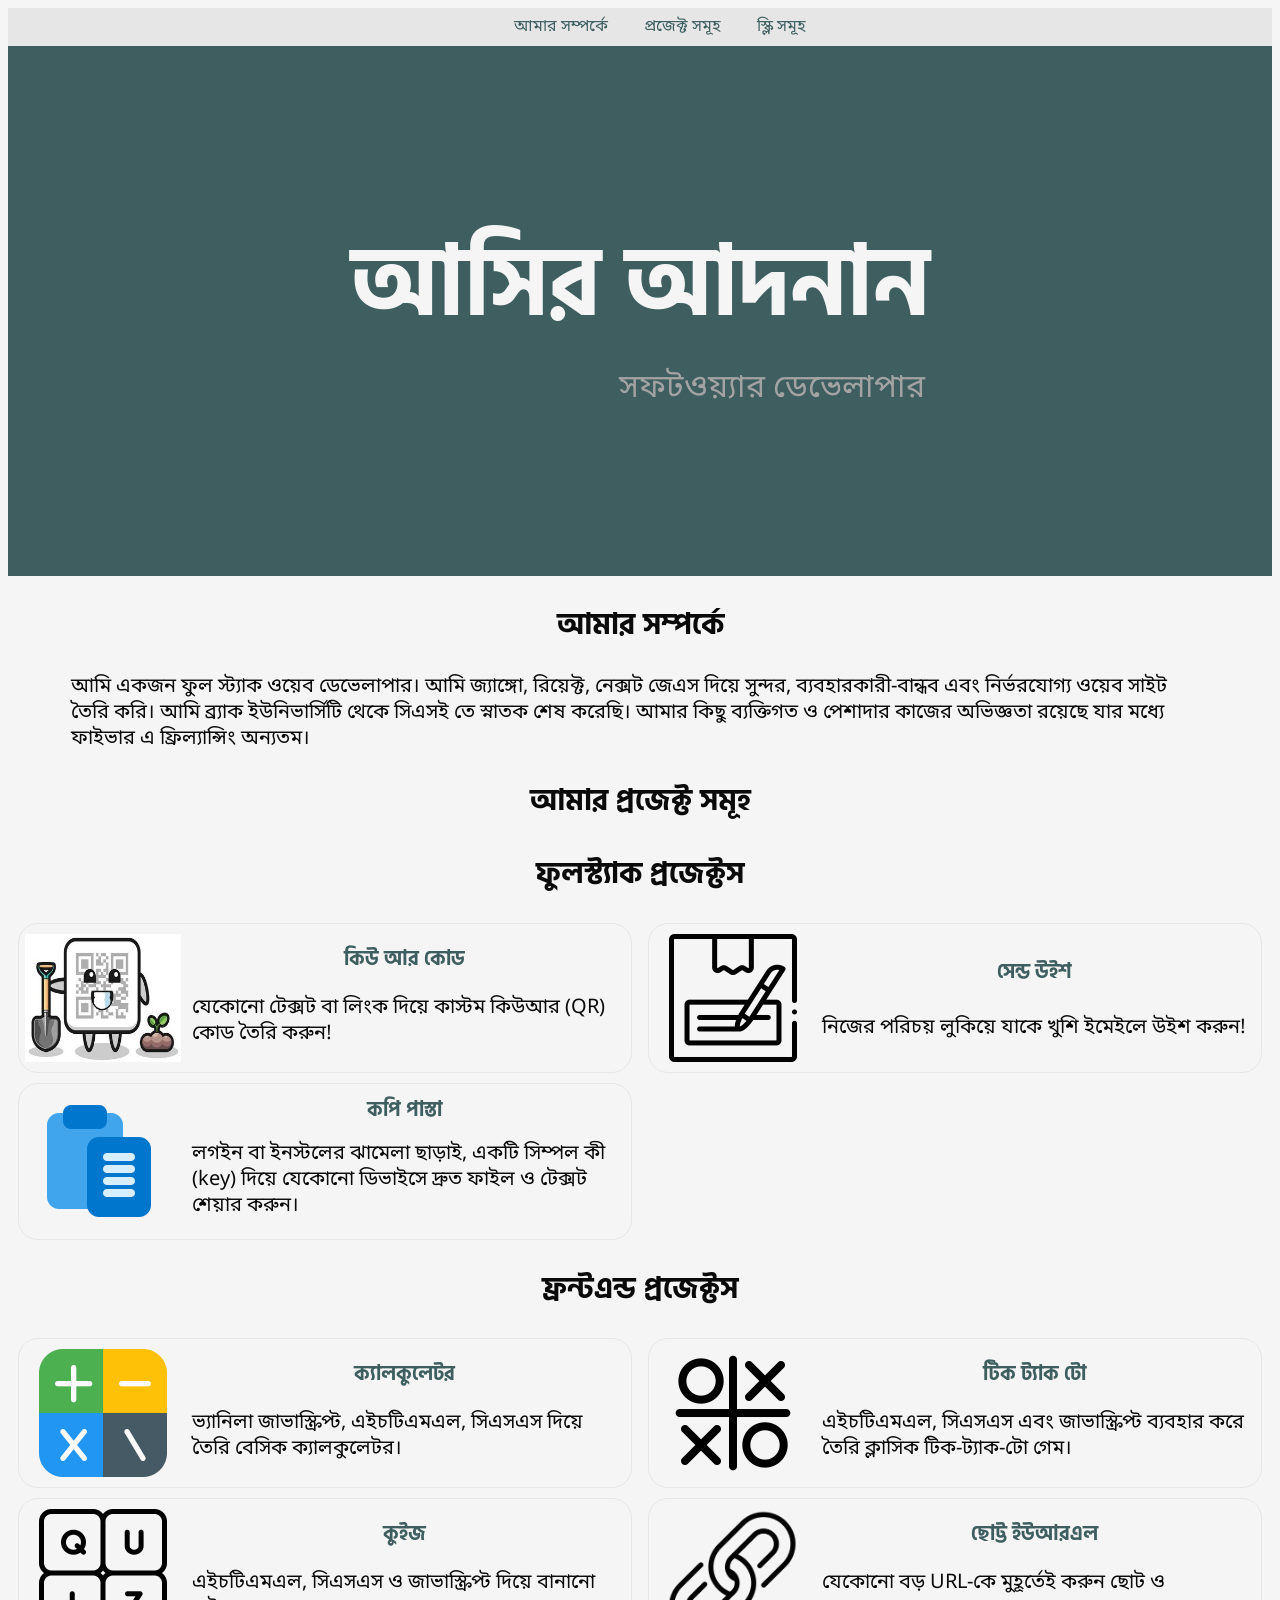
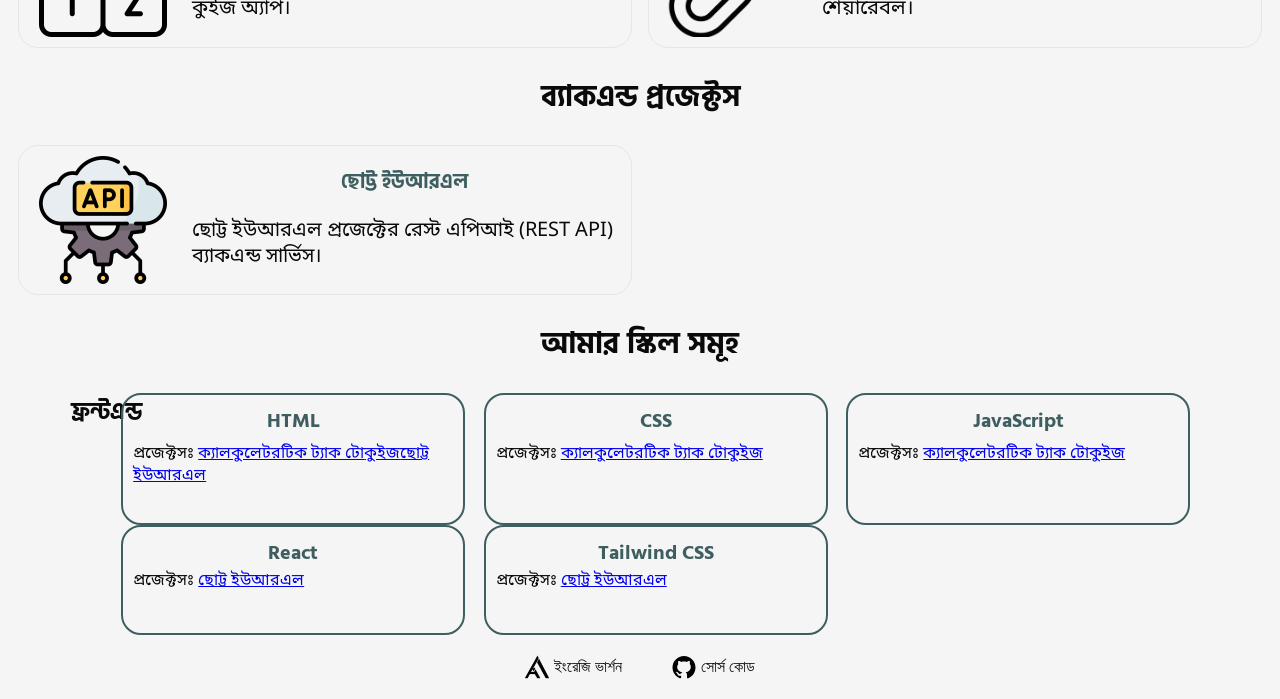
==== commit f53ff409: "progress on skill section" ====
--- a/index.html
+++ b/index.html
@@ -86,13 +86,13 @@
                     <td>সংযোজন করা হবে</td>
                 </tr>
             </table> -->
-            <div class="skillsDiv">
+            <div class="skillsDiv" id="frontendSkillsDiv">
                 <h3>ফ্রন্টএন্ড</h3>
-                <div class="skillCard">
+                <!-- <div class="skillCard">
                     <h4>HTML</h4>
                     <p>প্রজেক্টসঃ <a href="https://calculator.asiradnan.com/" target="_blank">ক্যালকুলেটর</a></p>
                     <p>সার্টিফিকেটসঃ  </p>
-                </div>
+                </div> -->
             </div>
         </section>
     </main>
--- a/styles.css
+++ b/styles.css
@@ -127,7 +127,7 @@
 
 .project {
     display: grid;
-    grid-template-columns: auto auto;
+    grid-template-columns: 25% 75%;
     grid-template-rows: auto auto;
     gap: 5px;
     border: 1px solid var(--secondary);
@@ -140,6 +140,7 @@
 
 .project p {
     padding: 10px;
+    justify-self: start;
 }
 
 
@@ -160,32 +161,20 @@
     margin: 0;
 }
 
-td,
-th {
-    text-align: center;
-    border: 1px solid var(--primary);
-    padding: 4px 8px 4px 8px;
-
-}   
-
-table {
-    border-collapse: collapse;
-    width: 100%;
-    margin: auto;
-}
 .skillsDiv {
     display: grid;
-    grid-template-columns: 50px auto;
+    grid-template-columns: 50px auto auto auto;
 }
 .skillsDiv h3 {
     writing-mode: sideways-lr;
     margin: 0;
+    grid-row: span 2;
 }
 
 .skillCard{
     display: grid;
     grid-template-rows: 20% 50% 30%;
-    width: 40vw;
+    width: 25vw;
     border: 2px solid var(--primary);
     border-radius: 20px;
     padding: 10px;
@@ -193,6 +182,7 @@
 
 .skillCard h4 {
     margin: 0;
+    color: var(--primary)
 }
 
 .skillCard p {
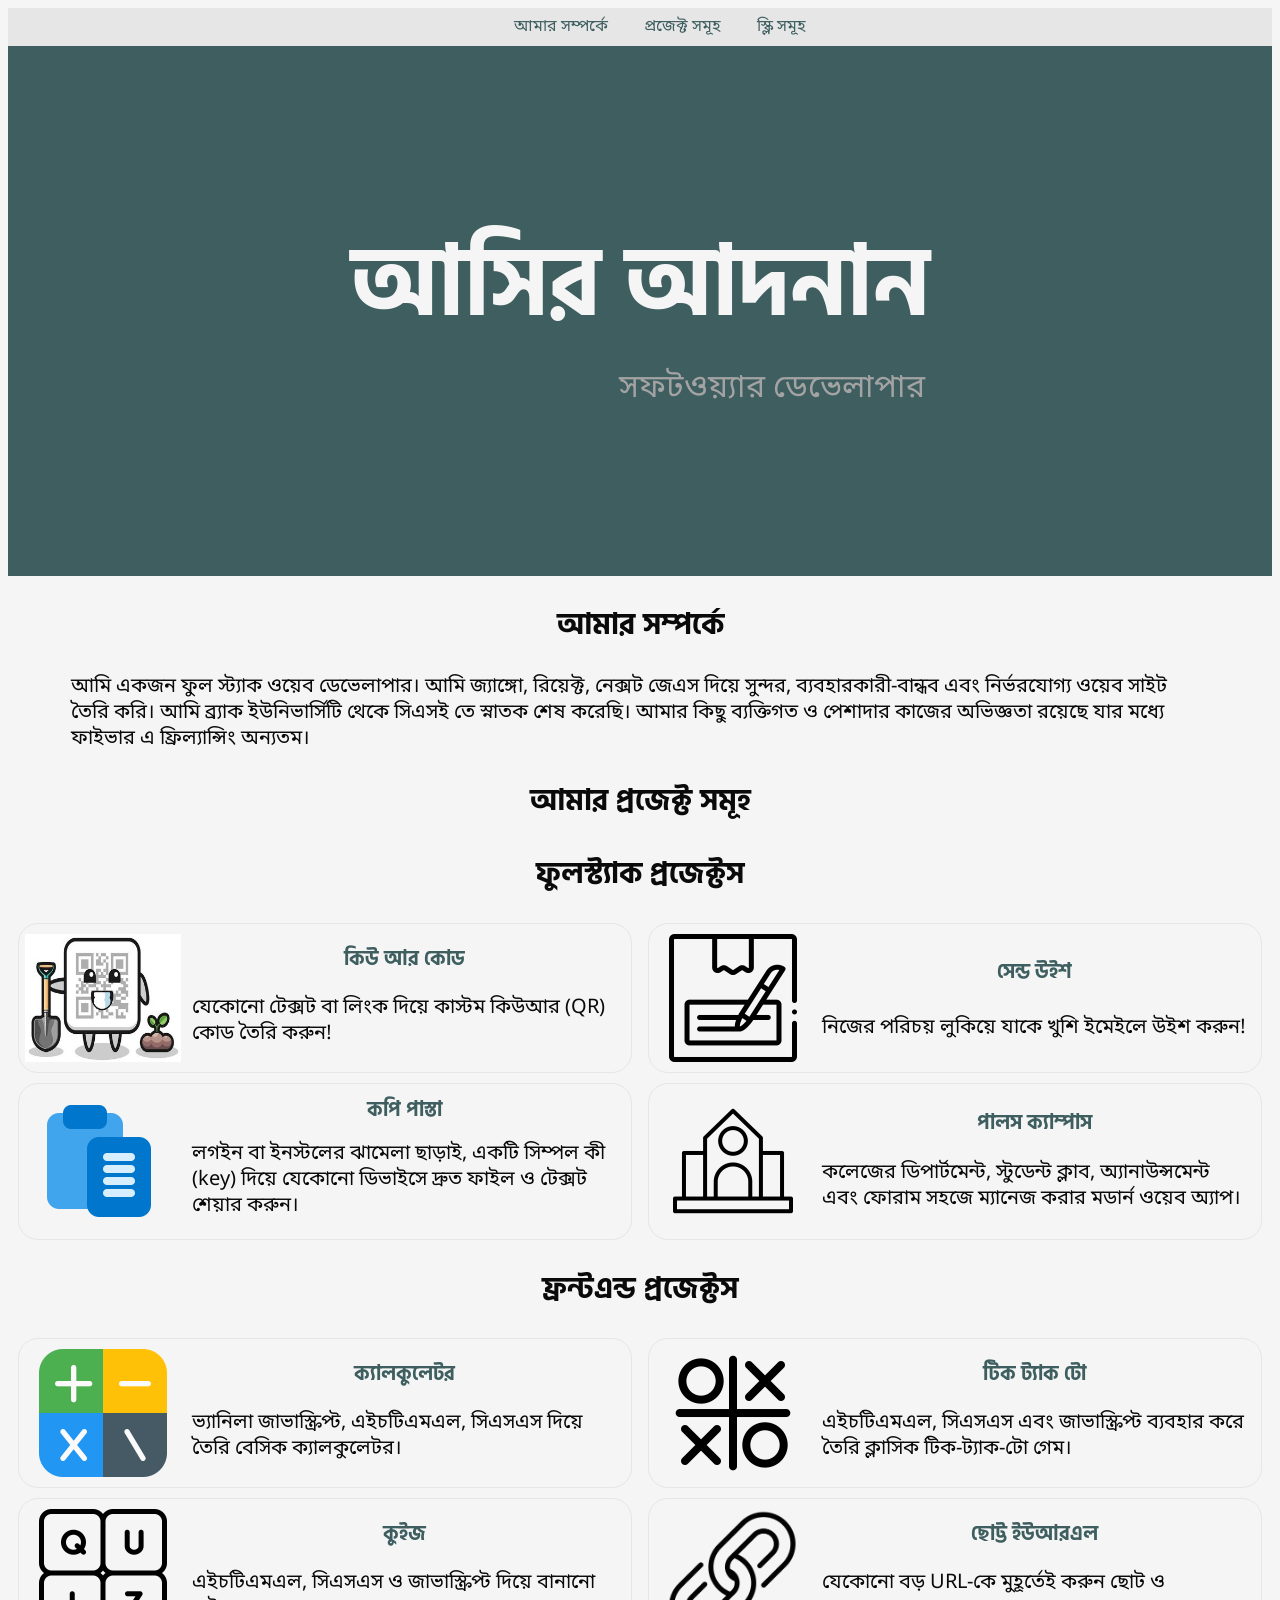
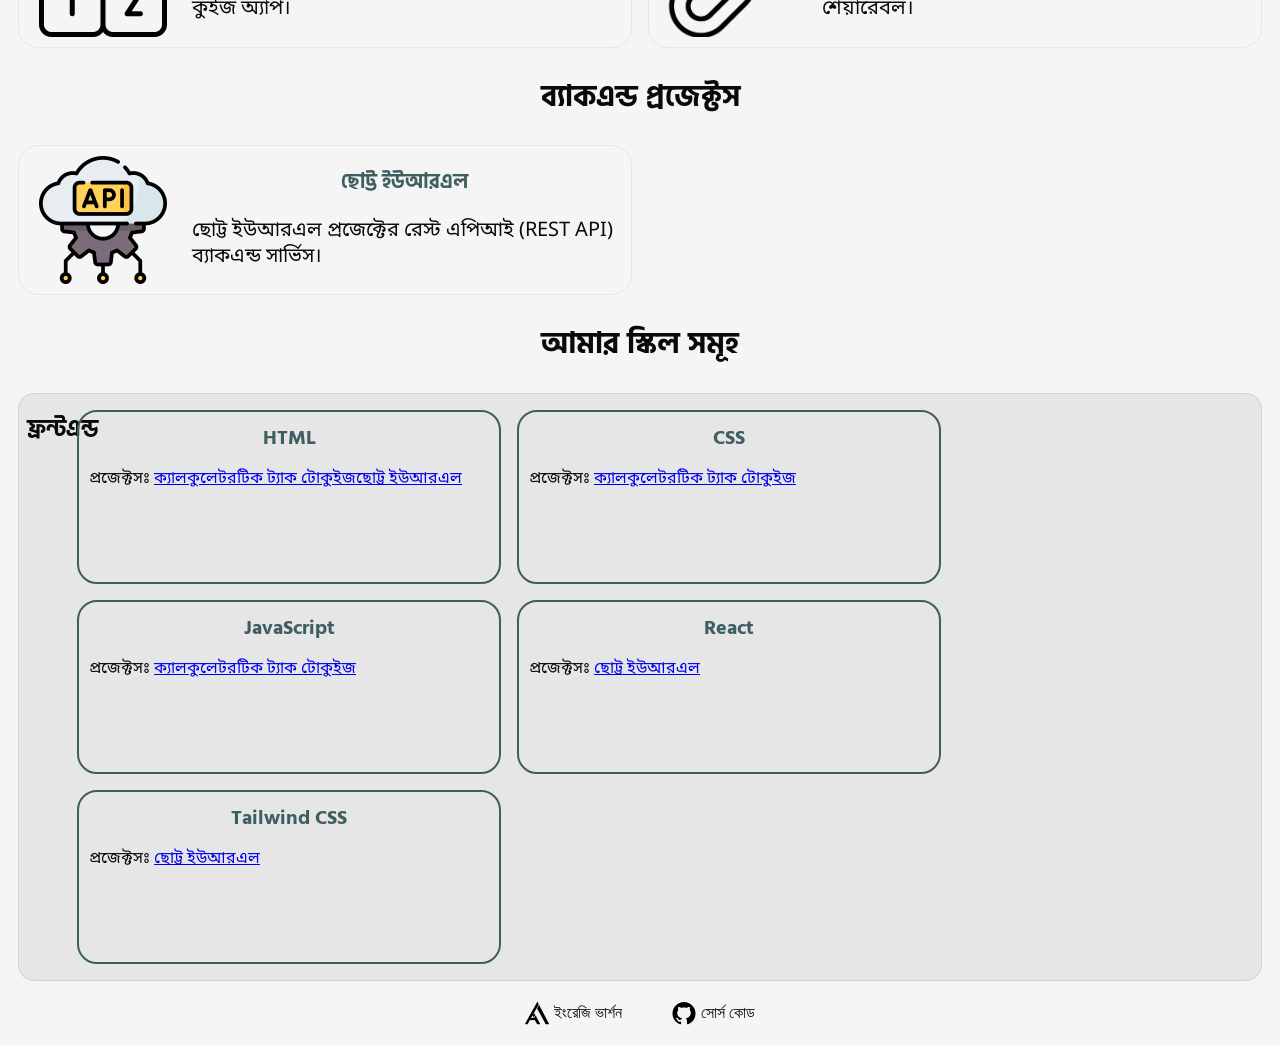
==== commit f3d7d215: "fix some styles for skill" ====
--- a/index.html
+++ b/index.html
@@ -88,11 +88,13 @@
             </table> -->
             <div class="skillsDiv" id="frontendSkillsDiv">
                 <h3>ফ্রন্টএন্ড</h3>
-                <!-- <div class="skillCard">
-                    <h4>HTML</h4>
-                    <p>প্রজেক্টসঃ <a href="https://calculator.asiradnan.com/" target="_blank">ক্যালকুলেটর</a></p>
-                    <p>সার্টিফিকেটসঃ  </p>
-                </div> -->
+                <div id="skillCardHolder">
+                    <!-- <div class="skillCard">
+                        <h4>HTML</h4>
+                        <p>প্রজেক্টসঃ <a href="https://calculator.asiradnan.com/" target="_blank">ক্যালকুলেটর</a></p>
+                        <p>সার্টিফিকেটসঃ </p>
+                    </div> -->
+                </div>
             </div>
         </section>
     </main>
--- a/styles.css
+++ b/styles.css
@@ -109,10 +109,12 @@
     width: 90%;
     font-size: 125%;
 }
-#projects{
+
+#projects {
     width: calc(100% - 20px);
     margin: 0 10px 0 10px;
 }
+
 .projects {
     display: flex;
     flex-wrap: wrap;
@@ -161,20 +163,39 @@
     margin: 0;
 }
 
+#skills {
+    width: calc(100% - 20px);
+    margin: 0 10px 0 10px;
+}
+
 .skillsDiv {
     display: grid;
-    grid-template-columns: 50px auto auto auto;
-}
+    grid-template-columns: 50px auto;
+    border: 1px solid var(--accent);
+    padding: 16px 8px 16px 8px;
+    border-radius: 16px;
+    background-color: var(--secondary);
+}
+
 .skillsDiv h3 {
     writing-mode: sideways-lr;
     margin: 0;
     grid-row: span 2;
 }
 
-.skillCard{
+#skillCardHolder {
+    display: flex;
+    flex-wrap: wrap;
+    gap: 16px;
+    justify-content: start;
+}
+
+.skillCard {
     display: grid;
     grid-template-rows: 20% 50% 30%;
-    width: 25vw;
+    width: 400px;
+    max-width: 48vw;
+    height: 150px;
     border: 2px solid var(--primary);
     border-radius: 20px;
     padding: 10px;
